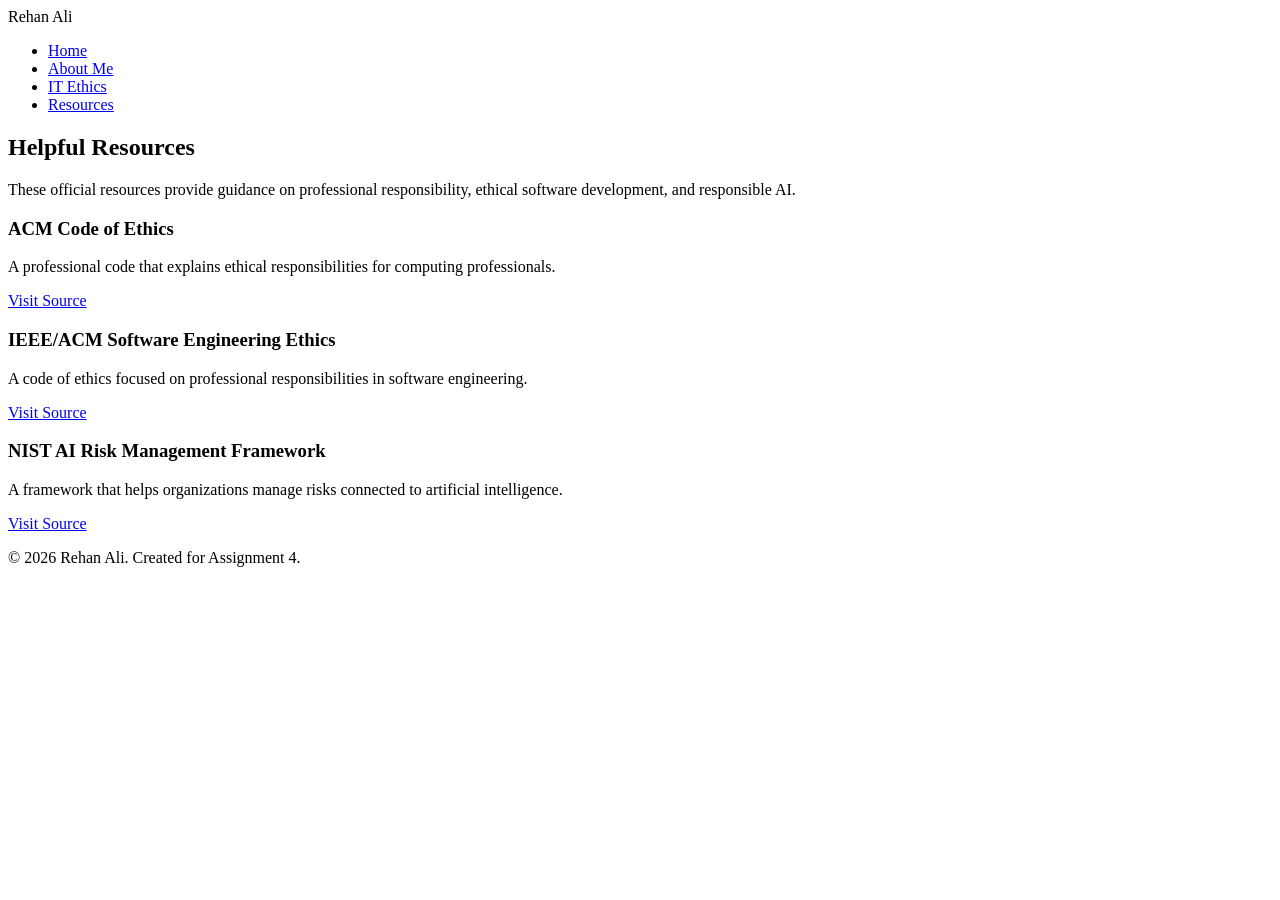
==== resources.html @ 0019917e "Add resources page" ====
<!DOCTYPE html>
<html lang="en">
<head>
  <meta charset="UTF-8">
  <meta name="viewport" content="width=device-width, initial-scale=1.0">
  <title>Rehan Ali | Resources</title>
  <link rel="stylesheet" href="style.css">
</head>
<body>

  <header>
    <nav class="navbar">
      <div class="logo">Rehan Ali</div>
      <ul class="nav-links">
        <li><a href="index.html">Home</a></li>
        <li><a href="about.html">About Me</a></li>
        <li><a href="ethics.html">IT Ethics</a></li>
        <li><a href="resources.html">Resources</a></li>
      </ul>
    </nav>
  </header>

  <main class="container">
    <section class="page-title">
      <h1>Helpful Resources</h1>
      <p>
        These official resources provide guidance on professional responsibility,
        ethical software development, and responsible AI.
      </p>
    </section>

    <section class="grid">
      <div class="mini-card">
        <h3>ACM Code of Ethics</h3>
        <p>
          A professional code that explains ethical responsibilities for computing professionals.
        </p>
        <a href="https://www.acm.org/code-of-ethics" target="_blank">Visit Source</a>
      </div>

      <div class="mini-card">
        <h3>IEEE/ACM Software Engineering Ethics</h3>
        <p>
          A code of ethics focused on professional responsibilities in software engineering.
        </p>
        <a href="https://www.computer.org/education/code-of-ethics" target="_blank">Visit Source</a>
      </div>

      <div class="mini-card">
        <h3>NIST AI Risk Management Framework</h3>
        <p>
          A framework that helps organizations manage risks connected to artificial intelligence.
        </p>
        <a href="https://www.nist.gov/itl/ai-risk-management-framework" target="_blank">Visit Source</a>
      </div>
    </section>
  </main>

  <footer>
    <p>&copy; 2026 Rehan Ali. Created for Assignment 4.</p>
  </footer>

</body>
</html>
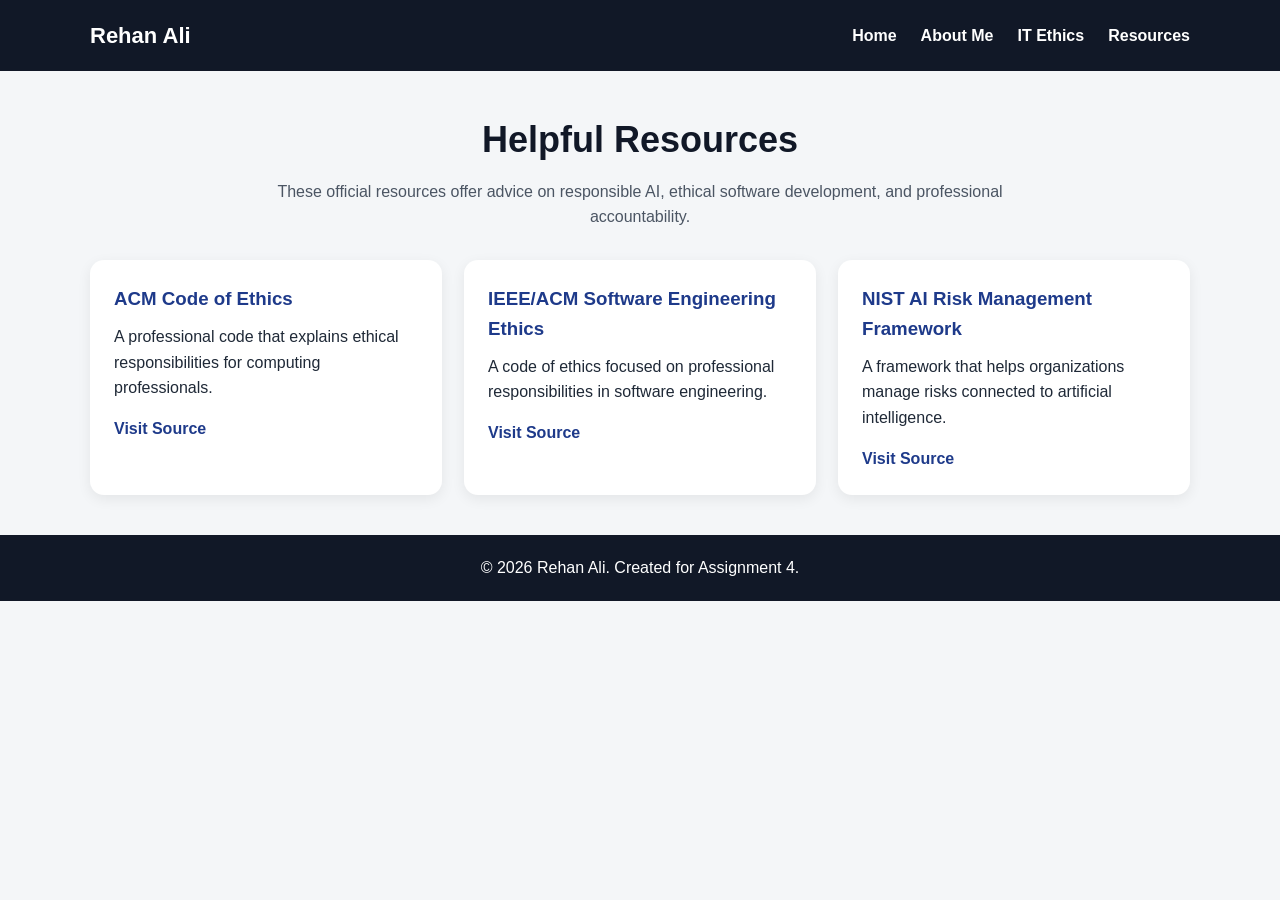
==== commit 9d0a3a41: "Update resources.html" ====
--- a/resources.html
+++ b/resources.html
@@ -24,8 +24,8 @@
     <section class="page-title">
       <h1>Helpful Resources</h1>
       <p>
-        These official resources provide guidance on professional responsibility,
-        ethical software development, and responsible AI.
+        These official resources offer advice on responsible AI, 
+        ethical software development, and professional accountability.
       </p>
     </section>
 
--- a/style.css
+++ b/style.css
@@ -0,0 +1,188 @@
+* {
+  margin: 0;
+  padding: 0;
+  box-sizing: border-box;
+}
+
+body {
+  font-family: Arial, Helvetica, sans-serif;
+  background-color: #f4f6f8;
+  color: #1f2937;
+  line-height: 1.6;
+}
+
+header {
+  background-color: #111827;
+  color: white;
+  padding: 18px 0;
+}
+
+.navbar {
+  width: 90%;
+  max-width: 1100px;
+  margin: auto;
+  display: flex;
+  justify-content: space-between;
+  align-items: center;
+}
+
+.logo {
+  font-size: 22px;
+  font-weight: bold;
+}
+
+.nav-links {
+  list-style: none;
+  display: flex;
+  gap: 24px;
+}
+
+.nav-links a {
+  color: white;
+  text-decoration: none;
+  font-weight: bold;
+}
+
+.nav-links a:hover {
+  color: #93c5fd;
+}
+
+.hero {
+  background: linear-gradient(135deg, #1e3a8a, #111827);
+  color: white;
+  text-align: center;
+  padding: 90px 20px;
+}
+
+.hero h1 {
+  font-size: 44px;
+  margin-bottom: 15px;
+}
+
+.hero p {
+  max-width: 750px;
+  margin: 0 auto 30px;
+  font-size: 18px;
+}
+
+.button {
+  display: inline-block;
+  background-color: white;
+  color: #1e3a8a;
+  padding: 12px 24px;
+  border-radius: 8px;
+  text-decoration: none;
+  font-weight: bold;
+}
+
+.button:hover {
+  background-color: #dbeafe;
+}
+
+.container {
+  width: 90%;
+  max-width: 1100px;
+  margin: 40px auto;
+}
+
+.page-title {
+  text-align: center;
+  margin-bottom: 30px;
+}
+
+.page-title h1 {
+  font-size: 36px;
+  color: #111827;
+}
+
+.page-title p {
+  max-width: 750px;
+  margin: 10px auto;
+  color: #4b5563;
+}
+
+.card {
+  background-color: white;
+  padding: 28px;
+  margin-bottom: 25px;
+  border-radius: 14px;
+  box-shadow: 0 4px 14px rgba(0, 0, 0, 0.07);
+}
+
+.card h2 {
+  color: #1e3a8a;
+  margin-bottom: 12px;
+}
+
+.card ul {
+  margin-top: 15px;
+  padding-left: 25px;
+}
+
+.card li {
+  margin-bottom: 8px;
+}
+
+.grid {
+  display: grid;
+  grid-template-columns: repeat(3, 1fr);
+  gap: 22px;
+  margin-top: 25px;
+}
+
+.mini-card {
+  background-color: white;
+  padding: 24px;
+  border-radius: 14px;
+  box-shadow: 0 4px 14px rgba(0, 0, 0, 0.07);
+}
+
+.mini-card h3 {
+  color: #1e3a8a;
+  margin-bottom: 10px;
+}
+
+.mini-card a {
+  display: inline-block;
+  margin-top: 15px;
+  color: #1e3a8a;
+  font-weight: bold;
+  text-decoration: none;
+}
+
+.mini-card a:hover {
+  text-decoration: underline;
+}
+
+.references p {
+  margin-bottom: 15px;
+}
+
+footer {
+  text-align: center;
+  background-color: #111827;
+  color: white;
+  padding: 20px;
+  margin-top: 40px;
+}
+
+@media (max-width: 768px) {
+  .navbar {
+    flex-direction: column;
+    gap: 15px;
+  }
+
+  .nav-links {
+    flex-direction: column;
+    text-align: center;
+    gap: 12px;
+  }
+
+  .hero h1 {
+    font-size: 32px;
+  }
+
+  .grid {
+    grid-template-columns: 1fr;
+  }
+}
